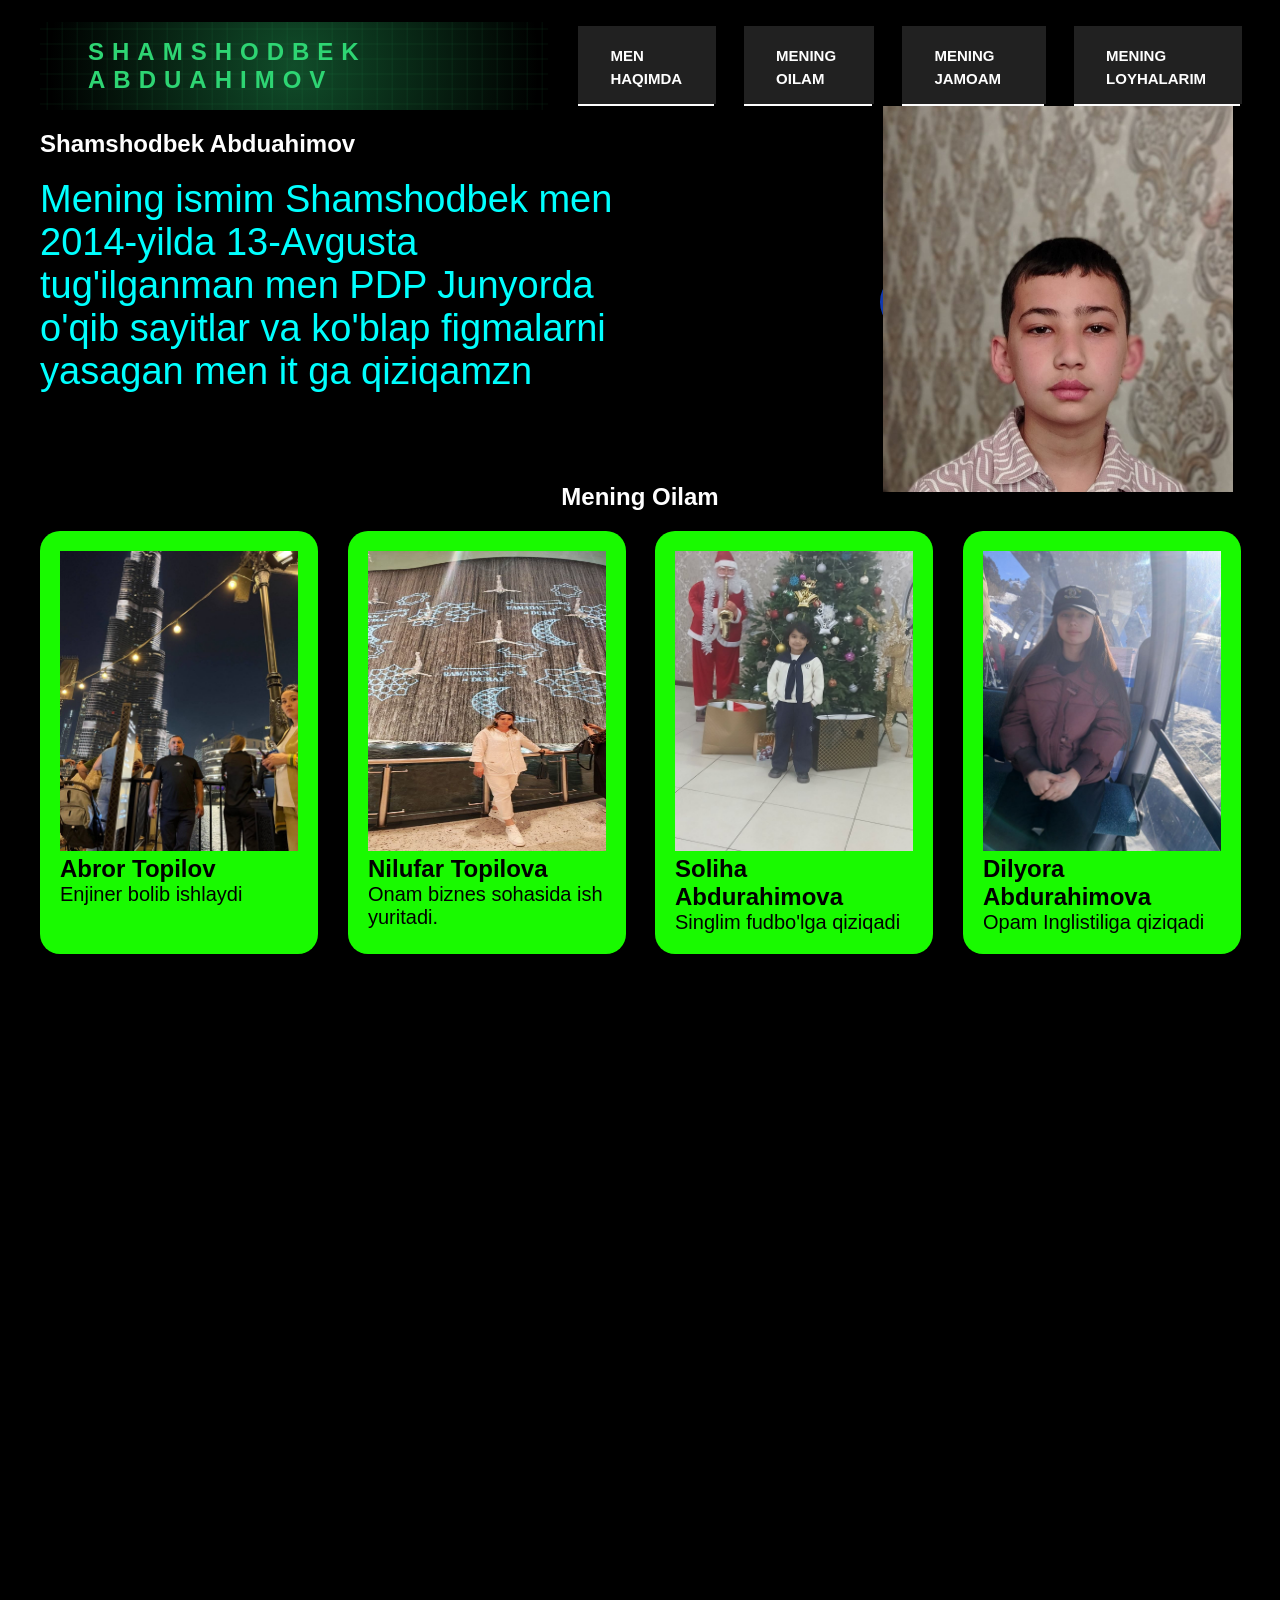
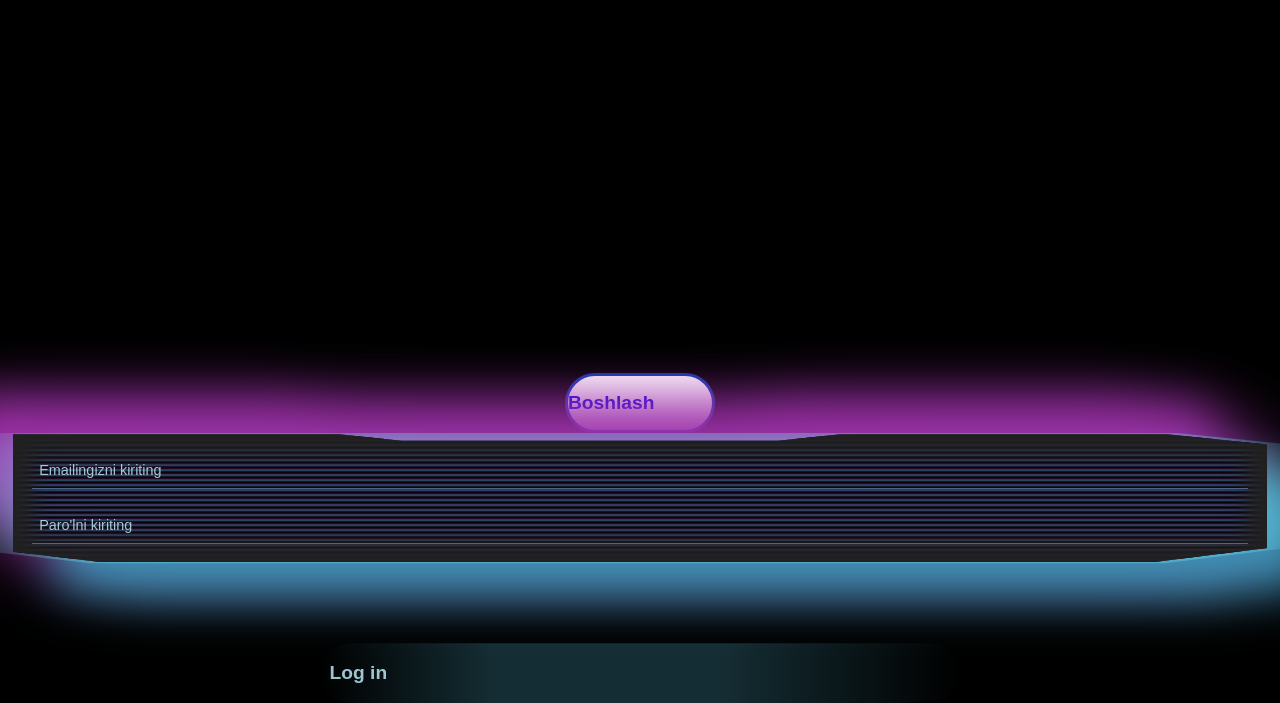
==== index.html @ 17463bf9 "add" ====
<!doctype html>
<html lang="en">
  <head>
    <meta charset="UTF-8" />
    <meta name="viewport" content="width=device-width, initial-scale=1.0" />
    <title>Document</title>
    <link href="https://unpkg.com/aos@2.3.1/dist/aos.css" rel="stylesheet" />

    <link rel="stylesheet" href="./style.css" />
  </head>
  <body>
    <header>
      <div class="continer novbar">
        <a class="logo">Shamshodbek Abduahimov</a>
        <ul class="nav-links">
          <li>
            <a class="btn2" href=""><span class="spn2">Men haqimda</span></a>
          </li>
          <li>
            <a class="btn2" href=""><span class="spn2">Mening Oilam</span></a>
          </li>
          <li>
            <a class="btn2" href=""><span class="spn2">Mening jamoam</span></a>
          </li>
          <li>
            <a class="btn2" href=""
              ><span class="spn2">Mening loyhalarim</span></a
            >
          </li>
        </ul>
      </div>
    </header>
    <main>
      <section id="hero">
        <div class="continer hero-content">
          <div class="hero-left">
            <h2>Shamshodbek Abduahimov</h2>
            <p>
              Mening ismim Shamshodbek men 2014-yilda 13-Avgusta tug'ilganman
              men PDP Junyorda o'qib sayitlar va ko'blap figmalarni yasagan men
              it ga qiziqamzn
            </p>
          </div>
          <!-- From Uiverse.io by Na3ar-17 -->
          <button class="button">
            <span class="label"><img src="./ima/IMG.jpg" alt="" /></span>
            <span class="gradient-container">
              <span class="gradient"></span>
            </span>
          </button>
        </div>
      </section>

      <section id="family">
        <div class="continer">
          <h1 data-aos="fade-up" data-aos-duration="3000">Mening Oilam</h1>
          <div class="family-cards">
            <div
              class="family-card"
              data-aos="flip-left"
              data-aos-easing="ease-out-cubic"
              data-aos-duration="2000"
            >
              <img src="./ima/img/image copy.png" alt="dadam" />
              <h2>Abror Topilov</h2>
              <p>Enjiner bolib ishlaydi</p>
            </div>
            <div
              class="family-card"
              data-aos="flip-left"
              data-aos-easing="ease-out-cubic"
              data-aos-duration="2000"
            >
              <img src="./ima/img/image.png" alt="dadam" />
              <h2>Nilufar Topilova</h2>
              <p>Onam biznes sohasida ish yuritadi.</p>
            </div>
            <div
              class="family-card"
              data-aos="flip-left"
              data-aos-easing="ease-out-cubic"
              data-aos-duration="2000"
            >
              <img src="./ima/img/image copy 3.png" alt="dadam" />
              <h2>Soliha Abdurahimova</h2>
              <p>Singlim fudbo'lga qiziqadi</p>
            </div>
            <div
              class="family-card"
              data-aos="flip-left"
              data-aos-easing="ease-out-cubic"
              data-aos-duration="2000"
            >
              <img src="./ima/img/image copy 2.png" alt="dadam" />
              <h2>Dilyora Abdurahimova</h2>
              <p>Opam Inglistiliga qiziqadi</p>
            </div>
          </div>
        </div>
      </section>

      <section id="family">
        <div class="continer">
          <h1 data-aos="fade-up" data-aos-duration="3000">Mening Jamoalarim</h1>
          <div class="family-cards">
            <div
              class="family-card"
              data-aos="flip-left"
              data-aos-easing="ease-out-cubic"
              data-aos-duration="2000"
            >
              <img src="./images/image.png" alt="dadam" />
              <h2>Muhaadayub</h2>
            </div>
            <div
              class="family-card"
              data-aos="flip-left"
              data-aos-easing="ease-out-cubic"
              data-aos-duration="2000"
            >
              <img src="./pages/image.png" alt="dadam" />
              <h2>Ozodbek</h2>
            </div>
            <div
              class="family-card"
              data-aos="flip-left"
              data-aos-easing="ease-out-cubic"
              data-aos-duration="2000"
            >
              <img src="./papka/image.png" alt="" />
              <h2></h2>
            </div>
            <div
              class="family-card"
              data-aos="flip-left"
              data-aos-easing="ease-out-cubic"
              data-aos-duration="2000"
            >
              <img src="./images/image copy 2.png" alt="dadam" />
              <h2>G'ayrad</h2>
            </div>
          </div>
        </div>
      </section>

      <section id="family">
        <div class="continer">
          <h1 data-aos="fade-up" data-aos-duration="3000">Mening loyhalarim</h1>
          <div class="family-cards">
            <div
              class="family-card"
              data-aos="flip-left"
              data-aos-easing="ease-out-cubic"
              data-aos-duration="2000"
            >
              <img
                class="figmalar"
                src="./figmalar/Screenshot 2026-04-02 172238.png"
                alt="dadam"
              />
              <h2>Polar</h2>
              <p>Polar uyda turib musqaymoq buyurtma qiladi</p>
            </div>
            <div
              class="family-card"
              data-aos="flip-left"
              data-aos-easing="ease-out-cubic"
              data-aos-duration="2000"
            >
              <img class="figmalar" src="./figmalar/image.png" alt="dadam" />
              <h2>EADTURKISH</h2>
              <p>EADTURKISH bu yerda odamlar onlayn tarizda buyurtma qiladi</p>
            </div>

            <div
              class="family-card"
              data-aos="flip-left"
              data-aos-easing="ease-out-cubic"
              data-aos-duration="2000"
            >
              <img
                class="figmalar"
                src="./figmalar/image copy 2.png"
                alt="dadam"
              />
              <h2>Mohid</h2>
              <p>Mohid bu loyha onlayn soatlar do'koni</p>
            </div>
            <div
              class="family-card"
              data-aos="flip-left"
              data-aos-easing="ease-out-cubic"
              data-aos-duration="2000"
            >
              <img
                class="figmalar"
                src="./figmalar/image copy.png"
                alt="dadam"
              />
              <h2>Skilline</h2>
              <p>Slilline ilova onlayn maktab loyhasi</p>
            </div>
          </div>
        </div>
      </section>
    </main>

   
    <script src="https://unpkg.com/aos@2.3.1/dist/aos.js"></script>
    <script>
      AOS.init();
    </script>

<!-- From Uiverse.io by mrhyddenn --> 
<!-- From Uiverse.io by nima-mollazadeh --> 
<button class="button">
  <span><a href="./papka/papka.html">
    Boshlash
  </a></span>
</button>

<!-- From Uiverse.io by MijailVillegas --> 
<form class="form-content" action="">
  <div class="input-container">
    <div class="input-content">
      <div class="input-dist">
        <div class="input-type">
          <input class="input-is" type="text" required="" placeholder="Emailingizni kiriting" />
          <input
            class="input-is"
            type="password"
            required=""
            placeholder="Paro'lni kiriting"
          />
        </div>
      </div>
    </div>
  </div>
  <button class="submit-button">Log in</button>
</form>

    
  </body>
</html>
---- style.css ----
* {
  margin: 0;
  padding: 0;
  box-sizing: border-box;
  font-family: sans-serif;
}

a {
  text-decoration: none;
}

ul {
  list-style: none;
}

.continer {
  max-width: 1200px;
  width: 100%;
  margin: 0 auto;
}

/* From Uiverse.io by Smit-Prajapati */
.logo {
  display: inline-block;
  /* in scss with just one variable i can change opacity with rgba(variable, opacity) but in css it's not possible so i have used three seperate variables */
  /* with hue-rotate color can be changed */
  --main-color: rgb(46, 213, 115);
  --main-bg-color: rgba(46, 213, 116, 0.36);
  --pattern-color: rgba(46, 213, 116, 0.073);

  /* change this rotation value */
  filter: hue-rotate(0deg);

  cursor: pointer;
  text-transform: uppercase;
  letter-spacing: 0.5rem;
  background:
    radial-gradient(circle, var(--main-bg-color) 0%, rgba(0, 0, 0, 0) 95%),
    linear-gradient(var(--pattern-color) 1px, transparent 1px),
    linear-gradient(to right, var(--pattern-color) 1px, transparent 1px);
  background-size:
    cover,
    15px 15px,
    15px 15px;
  background-position:
    center center,
    center center,
    center center;
  border-image: radial-gradient(
      circle,
      var(--main-color) 0%,
      rgba(0, 0, 0, 0) 100%
    )
    1;
  border-width: 1px 0 1px 0;
  color: var(--main-color);
  padding: 1rem 3rem;
  font-weight: 700;
  font-size: 1.5rem;
  transition: background-size 0.2s ease-in-out;
}

.button:hover {
  background-size:
    cover,
    10px 10px,
    10px 10px;
}
.button:active {
  filter: hue-rotate(250deg);
}

header {
  background-color: black;
  padding-top: 22px;
  padding-bottom: 20px;
}

.novbar,
.nav-links {
  display: flex;
  align-items: center;
  gap: 30px;
}

.navbar {
  justify-content: space-between;
}

/* From Uiverse.io by TISEPSE */
.btn2 {
  position: relative;
  display: inline-block;
  padding: 15px 30px;
  border: 2px solid #fefefe;
  text-transform: uppercase;
  color: #fefefe;
  text-decoration: none;
  font-weight: 600;
  font-size: 20px;
  transition: 0.3s;
  background-color: transparent;
  cursor: pointer;
}

.btn2::before {
  content: "";
  position: absolute;
  top: -2px;
  left: -2px;
  width: calc(100% + 6px);
  height: calc(100% + 2px);
  background-color: #212121;
  transition: 0.3s ease-out;
  transform: scaleY(1);
}

.btn2::after {
  content: "";
  position: absolute;
  top: -2px;
  left: -2px;
  width: calc(100% + 4px);
  height: calc(100% - 50px);
  background-color: #212121;
  transition: 0.3s ease-out;
  transform: scaleY(1);
}

.btn2:hover::before {
  transform: translateY(-25px);
  height: 0;
}

.btn2:hover::after {
  transform: scaleX(0);
  transition-delay: 0.15s;
}

.btn2:hover {
  border: 2px solid #fefefe;
}

.btn2 .spn2 {
  position: relative;
  z-index: 3;
  text-decoration: none;
  border: none;
  background-color: transparent;
  font-size: 15px;
}

.hero-content {
  display: flex;
  align-items: center;
  gap: 30px;
}

.hero-content > div {
  width: 50%;
}

img {
  width: 350px;
}

body {
  background-color: black;
}

.hero-left {
  color: #fefefe;
}

.hero-left h1 {
  font-size: 92px;
  margin-top: 20px;
}

.hero-left p {
  font-size: 38px;
  margin-top: 20px;
  color: aqua;
}

/* From Uiverse.io by H_K_MENON */
@keyframes typing {
  from {
    width: 0;
  }
}

@keyframes blink-caret {
  50% {
    border-color: transparent;
  }
}

.abaud-card img {
  width: 350px;
}
.abaud-card {
  color: #fefefe;
  max-width: 400px;
  width: 100%;
  padding: 10px;
  border-radius: 20px;
  background: linear-gradient(
    rgb(54, 167, 153),
    rgb(105, 210, 112),
    rgb(75, 130, 233)
  );
}

#abaud {
  padding-top: 90px;
  padding-bottom: 90px;
}

.abaud-cards {
  margin: top 60px;
}
p {
  font-size: 15px;
}
.abaud-cards {
  display: grid;
  grid-template-columns: repeat(4, 1fr);
  gap: 30px;
}

.abaud-card img {
  color: white;
  max-width: 400px;
  width: 100%;
  padding: 20px;
  border-radius: 20px;
}

.abaud-card {
  color: white;
  max-width: 400px;
  width: 100%;
  padding: 20px;
  border-radius: 20px;
  align-items: center;
  justify-content: space-between;
  gap: 30px;
}
.abaud-card img {
  width: 100%;
  margin-top: 30px;
}
.abaud-cards {
  margin-top: 30px;
}

/* From Uiverse.io by wojtek_4284 */
#box div {
  display: inline-block;
  margin: 5px;
  font-size: 35px;
  animation: 2s obrot linear infinite;
}

#box {
  width: 500px;
  height: 500px;
  display: flex;
  justify-content: center;
  align-items: center;
}

@keyframes obrot {
  0% {
    transform: rotateX(0);
  }
  12.5% {
    transform: rotateX(90deg);
  }
  25% {
    transform: rotateX(180deg);
  }
  37.5% {
    transform: rotateX(270deg);
  }
  50% {
    transform: rotateX(360deg);
  }
  100% {
    transform: rotateX(360deg);
  }
}

#box div:nth-child(1) {
  animation-delay: 0s;
}
#box div:nth-child(2) {
  animation-delay: 0.1s;
}
#box div:nth-child(3) {
  animation-delay: 0.2s;
}
#box div:nth-child(4) {
  animation-delay: 0.3s;
}
#box div:nth-child(5) {
  animation-delay: 0.4s;
}
#box div:nth-child(6) {
  animation-delay: 0.5s;
}
#box div:nth-child(7) {
  animation-delay: 0.6s;
}
/* From Uiverse.io by ElSombrero2 */
.card {
  width: 190px;
  height: 254px;
  background: #171717;
  display: flex;
  justify-content: center;
  align-items: center;
  overflow: hidden;
  position: relative;
  box-shadow: 0px 0px 3px 1px #00000088;
  cursor: pointer;
}

.card .content {
  border-radius: 5px;
  background: #171717;
  width: 186px;
  height: 250px;
  z-index: 1;
  padding: 20px;
  color: white;
  display: flex;
  justify-content: center;
  align-items: center;
}

.content::before {
  opacity: 0;
  transition: opacity 300ms;
  content: " ";
  display: block;
  background: white;
  width: 5px;
  height: 50px;
  position: absolute;
  filter: blur(50px);
  overflow: hidden;
}

.card:hover .content::before {
  opacity: 1;
}

.card::before {
  opacity: 0;
  content: " ";
  position: absolute;
  display: block;
  width: 80px;
  height: 360px;
  background: linear-gradient(#ff2288, #387ef0);
  transition: opacity 300ms;
  animation: rotation_9018 8000ms infinite linear;
  animation-play-state: paused;
}

.card:hover::before {
  opacity: 1;
  animation-play-state: running;
}

.card::after {
  position: absolute;
  content: " ";
  display: block;
  width: 250px;
  height: 360px;
  background: #17171733;
  backdrop-filter: blur(50px);
}

@keyframes rotation_9018 {
  0% {
    transform: rotate(0deg);
  }

  100% {
    transform: rotate(360deg);
  }
}

#card {
  width: 350px;
  padding-top: 50px;
  display: flex;
  align-items: center;
  margin: 0 auto;
  justify-content: space-between;
}

#continer {
  width: 350px;
}

.family-cards {
  display: grid;
  grid-template-columns: repeat(4, 1fr);
  gap: 30px;
}

.family-card {
  max-width: 400px;
  width: 100%;
  background-color: #19fa00;
  padding: 20px;
  border-radius: 20px;
}

.family-card img {
  width: 100%;
  height: 300px;
}

#family {
  padding-top: 90px;
}

#family h1 {
  color: white;
  text-align: center;
  margin-bottom: 20px;
}


.family-card p{
  font-size: 20px;
}

.figmalar{
  height: 150px !important ;
}

a{
  text-decoration: none;
}

ul{
  list-style: none;
}


.novbar{
  display: flex;
  align-items: center;
}


.left{
  display: contents;
  align-items: center;
}
/* From Uiverse.io by SteveBloX */ 
button {
  display: flex;
  align-items: center;
  margin: 0 auto;
  margin-top: 80px;
  width: 150px;
  height: 60px;
  border: 3px solid #1139ae;
  border-radius: 45px;
  transition: all 0.3s;
  cursor: pointer;
  background: white;
  font-size: 1.2em;
  font-weight: 550;
}

button:hover {
  background: #d51111;
  color: white;
  font-size: 1.5em;
}



.btn {
  display: flex;
  justify-content: center;
  align-items: center;
  width: 13rem;
  overflow: hidden;
  height: 3rem;
  background-size: 300% 300%;
  cursor: pointer;
  backdrop-filter: blur(1rem);
  border-radius: 5rem;
  transition: 0.5s;
  animation: gradient_301 5s ease infinite;
  border: double 4px transparent;
  background-image: linear-gradient(#212121, #212121),
    linear-gradient(
      137.48deg,
      #ffdb3b 10%,
      #fe53bb 45%,
      #8f51ea 67%,
      #0044ff 87%
    );
  background-origin: border-box;
  background-clip: content-box, border-box;
}

#container-stars {
  position: absolute;
  z-index: -1;
  width: 100%;
  height: 100%;
  overflow: hidden;
  transition: 0.5s;
  backdrop-filter: blur(1rem);
  border-radius: 5rem;
}

strong {
  z-index: 2;
  font-family: "Avalors Personal Use";
  font-size: 12px;
  letter-spacing: 5px;
  color: #ffffff;
  text-shadow: 0 0 4px white;
}

#glow {
  position: absolute;
  display: flex;
  width: 12rem;
}

.circle {
  width: 100%;
  height: 30px;
  filter: blur(2rem);
  animation: pulse_3011 4s infinite;
  z-index: -1;
}

.circle:nth-of-type(1) {
  background: rgba(254, 83, 186, 0.636);
}

.circle:nth-of-type(2) {
  background: rgba(142, 81, 234, 0.704);
}

.btn:hover #container-stars {
  z-index: 1;
  background-color: #212121;
}

.btn:hover {
  transform: scale(1.1);
}

.btn:active {
  border: double 4px #fe53bb;
  background-origin: border-box;
  background-clip: content-box, border-box;
  animation: none;
}

.btn:active .circle {
  background: #fe53bb;
}

#stars {
  position: relative;
  background: transparent;
  width: 200rem;
  height: 200rem;
}

#stars::after {
  content: "";
  position: absolute;
  top: -10rem;
  left: -100rem;
  width: 100%;
  height: 100%;
  animation: animStarRotate 90s linear infinite;
}

#stars::after {
  background-image: radial-gradient(#ffffff 1px, transparent 1%);
  background-size: 50px 50px;
}

#stars::before {
  content: "";
  position: absolute;
  top: 0;
  left: -50%;
  width: 170%;
  height: 500%;
  animation: animStar 60s linear infinite;
}

#stars::before {
  background-image: radial-gradient(#ffffff 1px, transparent 1%);
  background-size: 50px 50px;
  opacity: 0.5;
}

@keyframes animStar {
  from {
    transform: translateY(0);
  }

  to {
    transform: translateY(-135rem);
  }
}

@keyframes animStarRotate {
  from {
    transform: rotate(360deg);
  }

  to {
    transform: rotate(0);
  }
}

@keyframes gradient_301 {
  0% {
    background-position: 0% 50%;
  }

  50% {
    background-position: 100% 50%;
  }

  100% {
    background-position: 0% 50%;
  }
}

@keyframes pulse_3011 {
  0% {
    transform: scale(0.75);
    box-shadow: 0 0 0 0 rgba(0, 0, 0, 0.7);
  }

  70% {
    transform: scale(1);
    box-shadow: 0 0 0 10px rgba(0, 0, 0, 0);
  }

  100% {
    transform: scale(0.75);
    box-shadow: 0 0 0 0 rgba(0, 0, 0, 0);
  }
}







/* From Uiverse.io by glisovic01 */ 
.login-box {
  position: absolute;
  top: 50%;
  left: 50%;
  width: 400px;
  padding: 40px;
  margin: 20px auto;
  transform: translate(-50%, -55%);
  background: rgba(0,0,0,.9);
  box-sizing: border-box;
  box-shadow: 0 15px 25px rgba(0,0,0,.6);
  border-radius: 10px;
}

.login-box p:first-child {
  margin: 0 0 30px;
  padding: 0;
  color: #fff;
  text-align: center;
  font-size: 1.5rem;
  font-weight: bold;
  letter-spacing: 1px;
}

.login-box .user-box {
  position: relative;
}

.login-box .user-box input {
  width: 100%;
  padding: 10px 0;
  font-size: 16px;
  color: #fff;
  margin-bottom: 30px;
  border: none;
  border-bottom: 1px solid #fff;
  outline: none;
  background: transparent;
}

.login-box .user-box label {
  position: absolute;
  top: 0;
  left: 0;
  padding: 10px 0;
  font-size: 16px;
  color: #fff;
  pointer-events: none;
  transition: .5s;
}

.login-box .user-box input:focus ~ label,
.login-box .user-box input:valid ~ label {
  top: -20px;
  left: 0;
  color: #fff;
  font-size: 12px;
}

.login-box form a {
  position: relative;
  display: inline-block;
  padding: 10px 20px;
  font-weight: bold;
  color: #fff;
  font-size: 16px;
  text-decoration: none;
  text-transform: uppercase;
  overflow: hidden;
  transition: .5s;
  margin-top: 40px;
  letter-spacing: 3px
}

.login-box a:hover {
  background: #fff;
  color: #272727;
  border-radius: 5px;
}

.login-box a span {
  position: absolute;
  display: block;
}

.login-box a span:nth-child(1) {
  top: 0;
  left: -100%;
  width: 100%;
  height: 2px;
  background: linear-gradient(90deg, transparent, #fff);
  animation: btn-anim1 1.5s linear infinite;
}

@keyframes btn-anim1 {
  0% {
    left: -100%;
  }

  50%,100% {
    left: 100%;
  }
}

.login-box a span:nth-child(2) {
  top: -100%;
  right: 0;
  width: 2px;
  height: 100%;
  background: linear-gradient(180deg, transparent, #fff);
  animation: btn-anim2 1.5s linear infinite;
  animation-delay: .375s
}

@keyframes btn-anim2 {
  0% {
    top: -100%;
  }

  50%,100% {
    top: 100%;
  }
}

.login-box a span:nth-child(3) {
  bottom: 0;
  right: -100%;
  width: 100%;
  height: 2px;
  background: linear-gradient(270deg, transparent, #fff);
  animation: btn-anim3 1.5s linear infinite;
  animation-delay: .75s
}

@keyframes btn-anim3 {
  0% {
    right: -100%;
  }

  50%,100% {
    right: 100%;
  }
}

.login-box a span:nth-child(4) {
  bottom: -100%;
  left: 0;
  width: 2px;
  height: 100%;
  background: linear-gradient(360deg, transparent, #fff);
  animation: btn-anim4 1.5s linear infinite;
  animation-delay: 1.125s
}

@keyframes btn-anim4 {
  0% {
    bottom: -100%;
  }

  50%,100% {
    bottom: 100%;
  }
}

.login-box p:last-child {
  color: #aaa;
  font-size: 14px;
}

.login-box a.a2 {
  color: #fff;
  text-decoration: none;
}

.login-box a.a2:hover {
  background: transparent;
  color: #aaa;
  border-radius: 5px;
}
/* From Uiverse.io by VitorBaraoDias */ 
.form-control {
  display: flex;
  align-items:center ;
  margin: 20px;
  background-color: #ffffff;
  box-shadow: 0 15px 25px rgba(0, 0, 0, 0.6);
  width: 400px;
  display: flex;
  justify-content: center;
  flex-direction: column;
  gap: 10px;
  padding: 25px;
  border-radius: 8px;
}
.title {
  font-size: 28px;
  font-weight: 800;
}
.input-field {
  position: relative;
  width: 100%;
  padding: 50px;
}

.input {
  margin-top: 15px;
  width: 100%;
  outline: none;
  border-radius: 8px;
  height: 45px;
  border: 1.5px solid #ecedec;
  background: transparent;
  padding-left: 10px;
}
.input:focus {
  border: 1.5px solid #2d79f3;
}
.input-field .label {

  position: absolute;
  top: 25px;
  left: 15px;
  color: #ccc;
  transition: all 0.3s ease;
  pointer-events: none;
  z-index: 2;
}
.input-field .input:focus ~ .label,
.input-field .input:valid ~ .label {
  top: 5px;
  left: 5px;
  font-size: 12px;
  color: #2d79f3;
  background-color: #ffffff;
  padding-left: 5px;
  padding-right: 5px;
}
.submit-btn {
  margin-top: 30px;
  height: 55px;
  background: #f2f2f2;
  border-radius: 11px;
  border: 0;
  outline: none;
  color: #ffffff;
  font-size: 18px;
  font-weight: 700;
  background: linear-gradient(180deg, #363636 0%, #1b1b1b 50%, #000000 100%);
  box-shadow: 0px 0px 0px 0px #ffffff, 0px 0px 0px 0px #000000;
  transition: all 0.3s cubic-bezier(0.15, 0.83, 0.66, 1);
  cursor: pointer;
}

.submit-btn:hover {
  box-shadow: 0px 0px 0px 2px #ffffff, 0px 0px 0px 4px #0000003a;
}

/* From Uiverse.io by MijailVillegas */ 
/*The eye icon on the password can be stylize with any tool you want
to use (the only way i know to do this correctly is using JS)
this is meant to be wide supported and it really depends on you browsers
if i realize any way to stylize the eye it could be added in the future
in other input type*/

.container {
  font-family: "Segoe UI", Tahoma, Geneva, Verdana, sans-serif;
  font-style: italic;
  font-weight: bold;
  display: flex;
  margin: auto;
  aspect-ratio: 16/9;
  align-items: center;
  justify-items: center;
  justify-content: center;
  flex-wrap: nowrap;
  flex-direction: column;
  gap: 1em;
}

.input-container {
  filter: drop-shadow(46px 36px 24px #4090b5)
    drop-shadow(-55px -40px 25px #9e30a9);
  animation: blinkShadowsFilter 8s ease-in infinite;
}

.input-content {
  display: grid;
  align-content: center;
  justify-items: center;
  align-items: center;
  text-align: center;
  padding-inline: 1em;
}

.input-content::before {
  content: "";
  position: absolute;
  width: 100%;
  height: 100%;
  filter: blur(40px);
  -webkit-clip-path: polygon(
    26% 0,
    66% 0,
    92% 0,
    100% 8%,
    100% 89%,
    91% 100%,
    7% 100%,
    0 92%,
    0 0
  );
  clip-path: polygon(
    26% 0,
    66% 0,
    92% 0,
    100% 8%,
    100% 89%,
    91% 100%,
    7% 100%,
    0 92%,
    0 0
  );
  background: rgba(122, 251, 255, 0.5568627451);
  transition: all 1s ease-in-out;
}

.input-content::after {
  content: "";
  position: absolute;
  width: 98%;
  height: 98%;
  box-shadow: inset 0px 0px 20px 20px #212121;
  background: repeating-linear-gradient(
      to bottom,
      transparent 0%,
      rgba(64, 144, 181, 0.6) 1px,
      rgb(0, 0, 0) 3px,
      hsl(295, 60%, 12%) 5px,
      #153544 4px,
      transparent 0.5%
    ),
    repeating-linear-gradient(
      to left,
      hsl(295, 60%, 12%) 100%,
      hsla(295, 60%, 12%, 0.99) 100%
    );
  -webkit-clip-path: polygon(
    26% 0,
    31% 5%,
    61% 5%,
    66% 0,
    92% 0,
    100% 8%,
    100% 89%,
    91% 100%,
    7% 100%,
    0 92%,
    0 0
  );
  clip-path: polygon(
    26% 0,
    31% 5%,
    61% 5%,
    66% 0,
    92% 0,
    100% 8%,
    100% 89%,
    91% 100%,
    7% 100%,
    0 92%,
    0 0
  );
  animation: backglitch 50ms linear infinite;
}

.input-dist {
  z-index: 80;
  display: grid;
  align-items: center;
  text-align: center;
  width: 100%;
  padding-inline: 1em;
  padding-block: 1.2em;
  grid-template-columns: 1fr;
}

.input-type {
  display: flex;
  flex-wrap: wrap;
  flex-direction: column;
  gap: 1em;
  font-size: 1.1rem;
  background-color: transparent;
  width: 100%;
  border: none;
}

.input-is {
  color: #fff;
  font-size: 0.9rem;
  background-color: transparent;
  width: 100%;
  box-sizing: border-box;
  padding-inline: 0.5em;
  padding-block: 0.7em;
  border: none;
  transition: all 1s ease-in-out;
  border-bottom: 1px solid hsl(221, 26%, 43%);
}

.input-is:hover {
  transition: all 1s ease-in-out;
  background: linear-gradient(
    90deg,
    transparent 0%,
    rgba(102, 224, 255, 0.2) 27%,
    rgba(102, 224, 255, 0.2) 63%,
    transparent 100%
  );
}

.input-content:focus-within::before {
  transition: all 1s ease-in-out;
  background: hsla(0, 0%, 100%, 0.814);
}

.input-is:focus {
  outline: none;
  border-bottom: 1px solid hsl(192, 100%, 100%);
  color: hsl(192, 100%, 88%);
  background: linear-gradient(
    90deg,
    transparent 0%,
    rgba(102, 224, 255, 0.2) 27%,
    rgba(102, 224, 255, 0.2) 63%,
    transparent 100%
  );
}

.input-is::-moz-placeholder {
  color: hsla(192, 100%, 88%, 0.806);
}

.input-is::placeholder {
  color: hsla(192, 100%, 88%, 0.806);
}

.submit-button {
  width: 50%;
  border: none;
  color: hsla(192, 100%, 88%, 0.806);
  background: linear-gradient(
    90deg,
    transparent 0%,
    rgba(102, 224, 255, 0.2) 27%,
    rgba(102, 224, 255, 0.2) 63%,
    transparent 100%
  );
  clip-path: polygon(0 0, 85% 0%, 100% 0, 100% 15%, 100% 90%, 91% 100%, 0 100%);
  padding: 0.5em;
  animation: blinkShadowsFilter 0.5s ease-in infinite;
  transition: all 500ms;
}

.submit-button:hover {
  color: hsl(0, 0%, 100%);
  cursor: pointer;
  font-size: medium;
  font-weight: bold;
}

@keyframes backglitch {
  0% {
    box-shadow: inset 0px 20px 20px 30px #212121;
  }

  50% {
    box-shadow: inset 0px -20px 20px 30px hsl(297, 42%, 10%);
  }

  to {
    box-shadow: inset 0px 20px 20px 30px #212121;
  }
}

@keyframes rotate {
  0% {
    transform: rotate(0deg) translate(-50%, 20%);
  }

  50% {
    transform: rotate(180deg) translate(40%, 10%);
  }

  to {
    transform: rotate(360deg) translate(-50%, 20%);
  }
}

@keyframes blinkShadowsFilter {
  0% {
    filter: drop-shadow(46px 36px 28px rgba(64, 144, 181, 0.3411764706))
      drop-shadow(-55px -40px 28px #9e30a9);
  }

  25% {
    filter: drop-shadow(46px -36px 24px rgba(64, 144, 181, 0.8980392157))
      drop-shadow(-55px 40px 24px #9e30a9);
  }

  50% {
    filter: drop-shadow(46px 36px 30px rgba(64, 144, 181, 0.8980392157))
      drop-shadow(-55px 40px 30px rgba(159, 48, 169, 0.2941176471));
  }

  75% {
    filter: drop-shadow(20px -18px 25px rgba(64, 144, 181, 0.8980392157))
      drop-shadow(-20px 20px 25px rgba(159, 48, 169, 0.2941176471));
  }

  to {
    filter: drop-shadow(46px 36px 28px rgba(64, 144, 181, 0.3411764706))
      drop-shadow(-55px -40px 28px #9e30a9);
  }
}
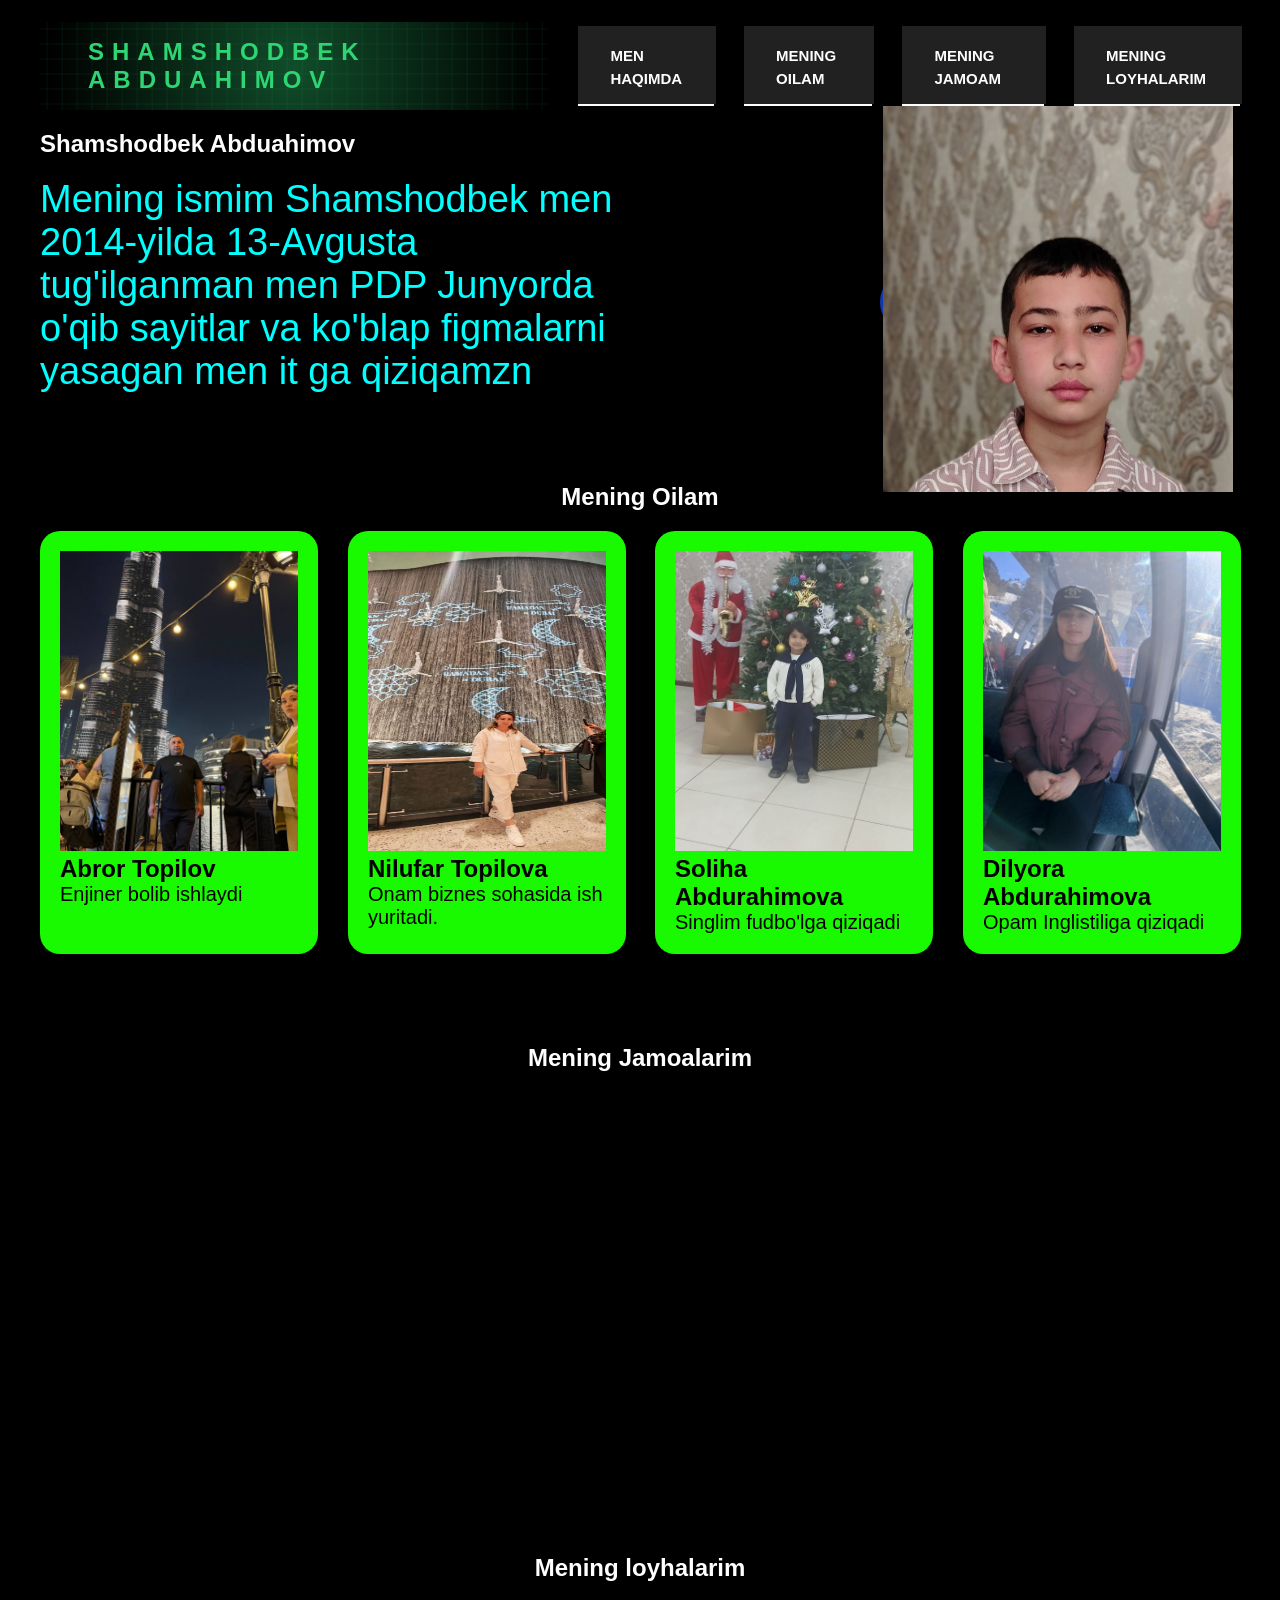
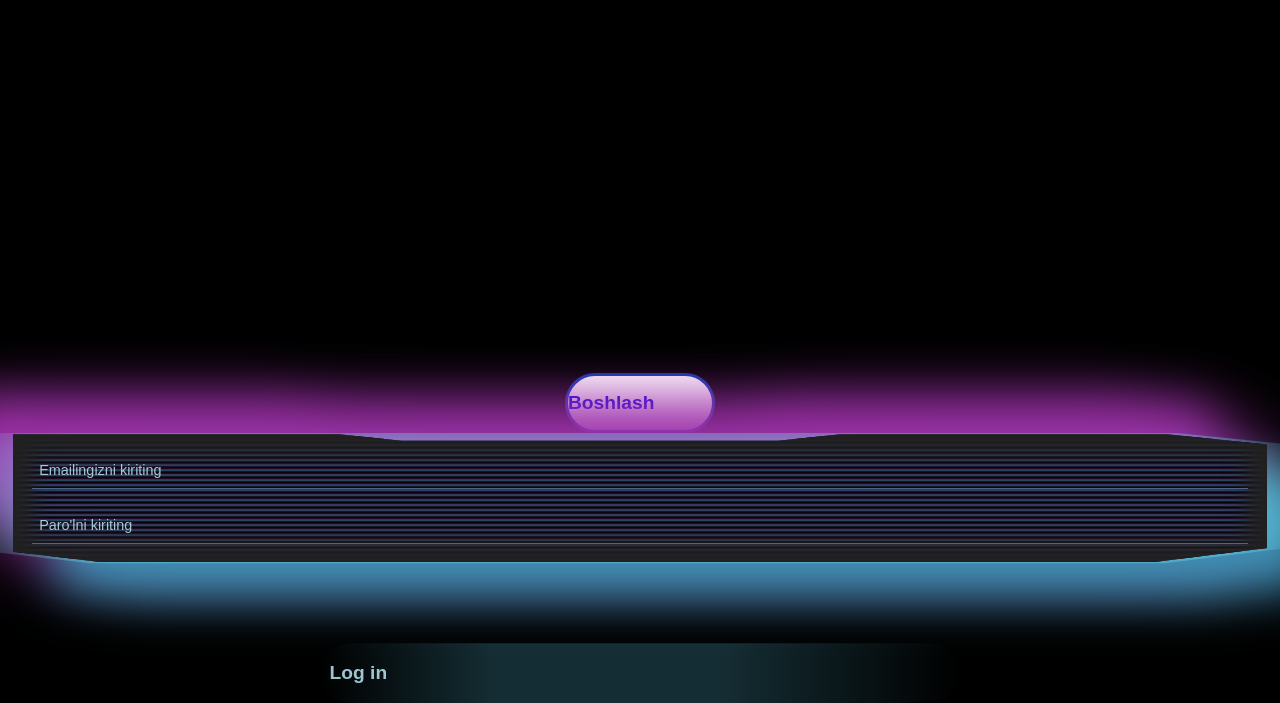
==== commit 49d3fd3f: "hjg" ====
--- a/index.html
+++ b/index.html
@@ -110,7 +110,7 @@
               data-aos-duration="2000"
             >
               <img src="./images/image.png" alt="dadam" />
-              <h2>Muhaadayub</h2>
+              <h2>Muhammadayub</h2>
             </div>
             <div
               class="family-card"
@@ -128,7 +128,7 @@
               data-aos-duration="2000"
             >
               <img src="./papka/image.png" alt="" />
-              <h2></h2>
+              <h2>Ozodbek</h2>
             </div>
             <div
               class="family-card"
@@ -137,7 +137,7 @@
               data-aos-duration="2000"
             >
               <img src="./images/image copy 2.png" alt="dadam" />
-              <h2>G'ayrad</h2>
+              <h2>G'ayrat</h2>
             </div>
           </div>
         </div>
